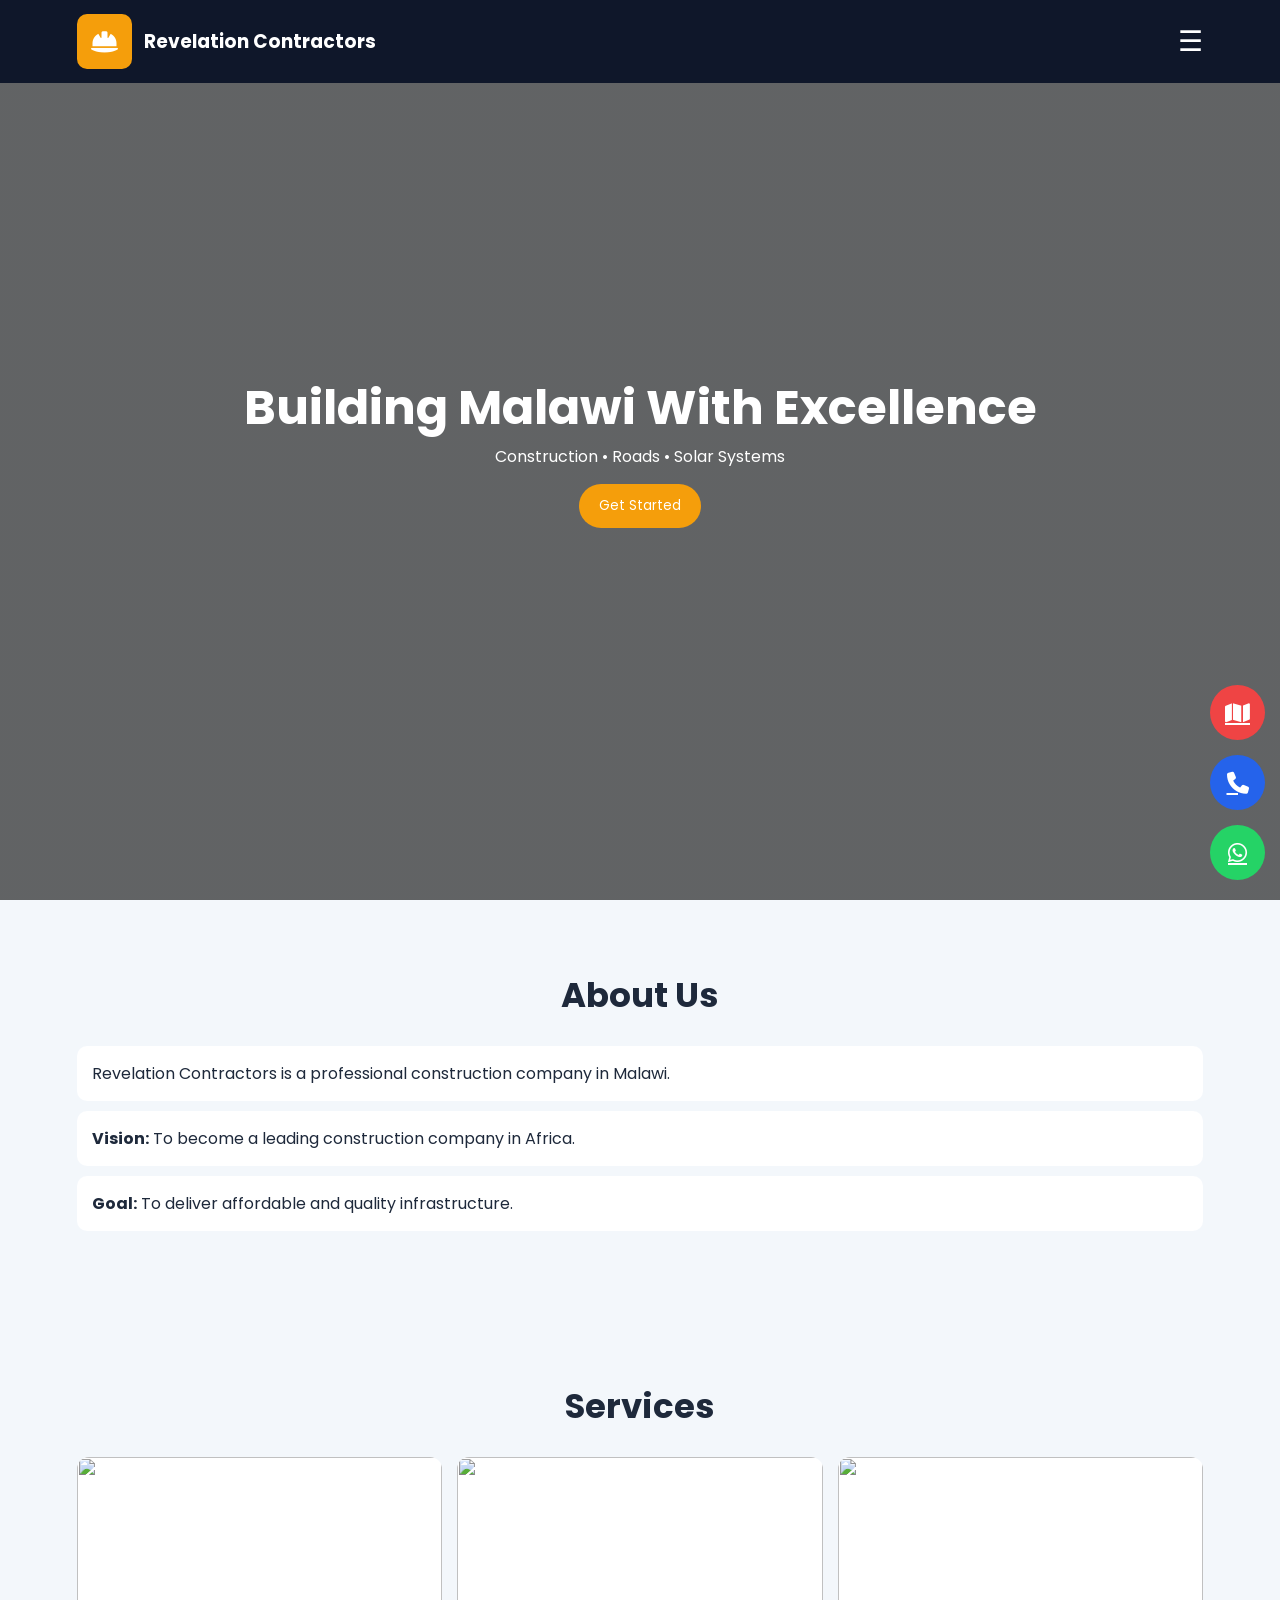
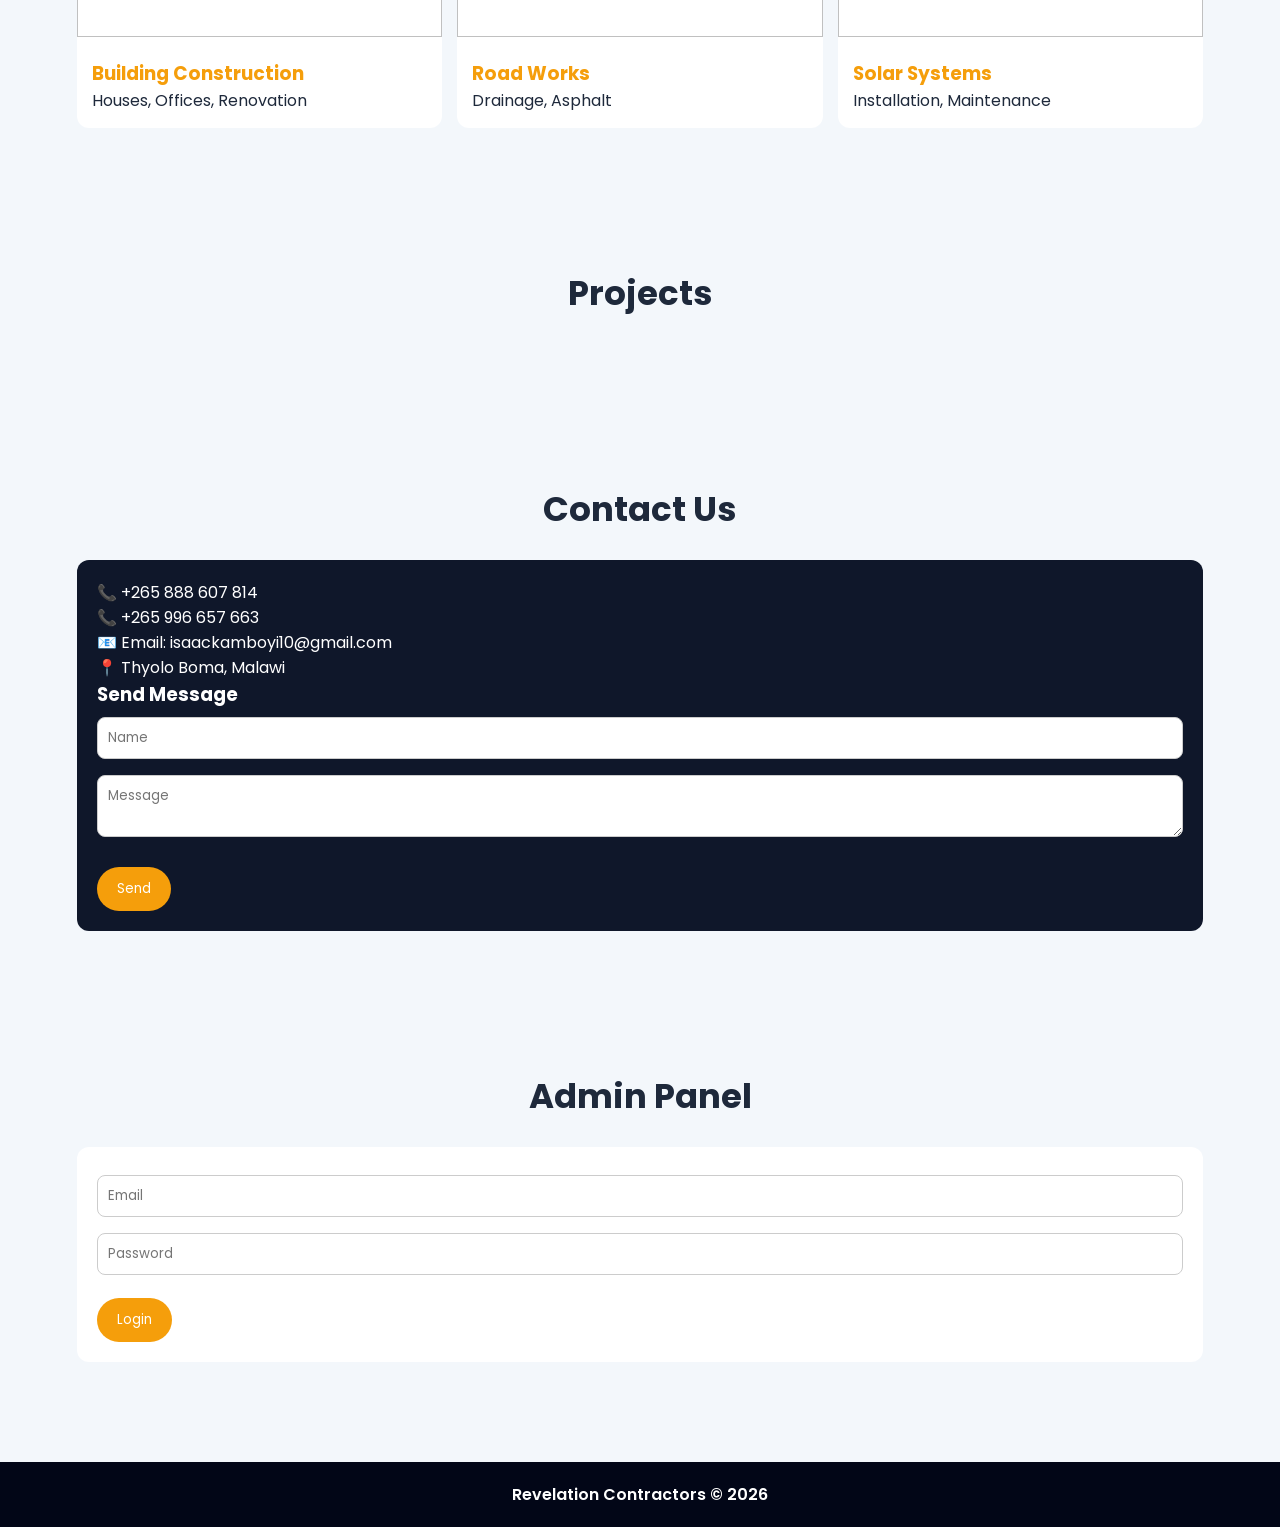
==== index.html @ 2197843c "Rename Index.html to index.html" ====
<!DOCTYPE html>
<html lang="en">
<head>
<meta charset="UTF-8">
<meta name="viewport" content="width=device-width, initial-scale=1.0">
<title>Revelation Contractors</title>

<link href="https://fonts.googleapis.com/css2?family=Poppins:wght@300;400;500;600;700;800&display=swap" rel="stylesheet">
<link rel="stylesheet" href="https://cdnjs.cloudflare.com/ajax/libs/font-awesome/6.5.1/css/all.min.css">

<style>
*{margin:0;padding:0;box-sizing:border-box;font-family:Poppins,sans-serif}
body{background:#f3f7fb;color:#1e293b}

/* NAV */
nav{
position:fixed;top:0;left:0;width:100%;
background:#0f172a;color:#fff;
padding:14px 6%;
display:flex;justify-content:space-between;align-items:center;z-index:1000
}
.logoBox{display:flex;align-items:center;gap:12px}
.logo{width:55px;height:55px;background:#f59e0b;display:flex;align-items:center;justify-content:center;border-radius:10px}
.logo i{color:#fff;font-size:24px}
.menuBtn{font-size:28px;cursor:pointer}

/* SIDEBAR */
.sidebar{
position:fixed;top:0;right:-280px;width:280px;height:100%;
background:#111827;padding:80px 20px;transition:.3s;z-index:2000
}
.sidebar.active{right:0}
.sidebar a{
display:block;padding:12px;margin:8px 0;
background:#1f2937;color:#fff;text-decoration:none;border-radius:10px
}
.closeBtn{position:absolute;top:15px;right:15px;color:#fff;font-size:22px}

/* HERO */
header{
height:100vh;
background:linear-gradient(rgba(0,0,0,.6),rgba(0,0,0,.6)),
url('https://images.unsplash.com/photo-1504307651254-35680f356dfd') center/cover;
display:flex;align-items:center;justify-content:center;text-align:center;color:#fff;padding:20px
}
header h1{font-size:48px}
.btn{background:#f59e0b;color:#fff;padding:12px 20px;border:none;border-radius:25px;margin-top:15px;cursor:pointer}

/* SECTIONS */
section{padding:70px 6%}
.title{text-align:center;margin-bottom:25px}
.title h2{font-size:34px}

/* BOX */
.box{background:#fff;padding:15px;border-radius:10px;margin:10px 0}

/* SERVICES */
.cards{display:grid;grid-template-columns:repeat(auto-fit,minmax(250px,1fr));gap:15px}
.card{background:#fff;border-radius:12px;overflow:hidden}
.card img{width:100%;height:180px;object-fit:cover}
.card div{padding:15px}
.card h3{color:#f59e0b}

/* PROJECTS */
.galleryItem{background:#fff;margin-bottom:15px;border-radius:10px;overflow:hidden;position:relative}
.galleryItem img{width:100%;height:200px;object-fit:cover}
.galleryItem h4{padding:10px}
.deleteBtn{
position:absolute;top:10px;right:10px;
background:red;color:#fff;border:none;padding:5px 8px;border-radius:6px;cursor:pointer
}

/* CONTACT */
.contact{background:#0f172a;color:#fff;padding:20px;border-radius:12px}
.contact a{color:#f59e0b;text-decoration:none}

/* ADMIN */
.admin{background:#fff;padding:20px;border-radius:12px}
.hidden{display:none}
input,textarea{
width:100%;padding:10px;margin:8px 0;border-radius:8px;border:1px solid #ccc
}

/* FLOAT */
.float{
position:fixed;right:15px;width:55px;height:55px;border-radius:50%;
display:flex;align-items:center;justify-content:center;color:#fff;font-size:22px
}
.wp{bottom:20px;background:#25D366}
.call{bottom:90px;background:#2563eb}
.map{bottom:160px;background:#ef4444}

/* FOOTER */
footer{
text-align:center;padding:20px;background:#020617;color:#fff;margin-top:30px;font-weight:600
}
</style>
</head>

<body>

<!-- NAV -->
<nav>
<div class="logoBox">
<div class="logo"><i class="fas fa-hard-hat"></i></div>
<h3>Revelation Contractors</h3>
</div>
<div class="menuBtn" onclick="toggleMenu()">☰</div>
</nav>

<!-- SIDEBAR -->
<div class="sidebar" id="sidebar">
<div class="closeBtn" onclick="toggleMenu()">✖</div>
<a href="#about">About</a>
<a href="#services">Services</a>
<a href="#projects">Projects</a>
<a href="#contact">Contact</a>
<a href="#admin">Admin</a>
</div>

<!-- HERO -->
<header>
<div>
<h1>Building Malawi With Excellence</h1>
<p>Construction • Roads • Solar Systems</p>
<button class="btn">Get Started</button>
</div>
</header>

<!-- ABOUT -->
<section id="about">
<div class="title"><h2>About Us</h2></div>

<div class="box">Revelation Contractors is a professional construction company in Malawi.</div>
<div class="box"><b>Vision:</b> To become a leading construction company in Africa.</div>
<div class="box"><b>Goal:</b> To deliver affordable and quality infrastructure.</div>
</section>

<!-- SERVICES -->
<section id="services">
<div class="title"><h2>Services</h2></div>

<div class="cards">
<div class="card">
<img src="https://images.unsplash.com/photo-1504307651254-35680f356dfd">
<div><h3>Building Construction</h3><p>Houses, Offices, Renovation</p></div>
</div>

<div class="card">
<img src="https://images.unsplash.com/photo-1517581177682-a085bb7ffb15">
<div><h3>Road Works</h3><p>Drainage, Asphalt</p></div>
</div>

<div class="card">
<img src="https://images.unsplash.com/photo-1574362848149-11496d93a7c7">
<div><h3>Solar Systems</h3><p>Installation, Maintenance</p></div>
</div>
</div>
</section>

<!-- PROJECTS -->
<section id="projects">
<div class="title"><h2>Projects</h2></div>
<div id="gallery"></div>
</section>

<!-- CONTACT -->
<section id="contact">
<div class="title"><h2>Contact Us</h2></div>

<div class="contact">
<p>📞 +265 888 607 814</p>
<p>📞 +265 996 657 663</p>
<p>📧 Email: isaackamboyi10@gmail.com</p>
<p>📍 Thyolo Boma, Malawi</p>

<h3>Send Message</h3>
<input id="cname" placeholder="Name">
<textarea id="cmsg" placeholder="Message"></textarea>
<button class="btn" onclick="sendMsg()">Send</button>
</div>
</section>

<!-- ADMIN -->
<section id="admin">
<div class="title"><h2>Admin Panel</h2></div>

<div class="admin">
<input id="email" placeholder="Email">
<input id="pass" type="password" placeholder="Password">
<button class="btn" onclick="login()">Login</button>

<div id="panel" class="hidden">
<h3>Upload Project</h3>
<input type="file" id="img">
<input id="cap" placeholder="Caption">
<button class="btn" onclick="upload()">Upload</button>

<h3>Announcement</h3>
<textarea id="ann"></textarea>
<button class="btn" onclick="announce()">Post</button>
</div>
</div>
</section>

<!-- FLOAT -->
<a class="float wp" href="https://wa.me/265996657663"><i class="fab fa-whatsapp"></i></a>
<a class="float call" href="tel:+265996657663"><i class="fas fa-phone"></i></a>
<a class="float map" href="https://www.google.com/maps?q=Thyolo+Boma+Malawi"><i class="fas fa-map"></i></a>

<!-- FOOTER -->
<footer>Revelation Contractors © 2026</footer>

<script>
function toggleMenu(){
document.getElementById("sidebar").classList.toggle("active");
}

function login(){
let e=document.getElementById("email").value;
let p=document.getElementById("pass").value;

if(e==="admin@gmail.com" && p==="12345"){
document.getElementById("panel").classList.remove("hidden");
alert("Login OK");
}else alert("Wrong login");
}

function upload(){
let file=document.getElementById("img").files[0];
if(!file) return alert("Select image");

let caption=document.getElementById("cap").value;

let reader=new FileReader();
reader.onload=function(e){
let div=document.createElement("div");
div.className="galleryItem";
div.innerHTML=`
<img src="${e.target.result}">
<h4>${caption}</h4>
<button class="deleteBtn" onclick="this.parentElement.remove()">X</button>
`;
document.getElementById("gallery").appendChild(div);
localStorage.setItem("gallery",document.getElementById("gallery").innerHTML);
};
reader.readAsDataURL(file);
}

function sendMsg(){
alert("Message sent (demo)");
}

function announce(){
localStorage.setItem("announcement",document.getElementById("ann").value);
alert("Posted");
}

window.onload=function(){
if(localStorage.getItem("gallery")){
document.getElementById("gallery").innerHTML=localStorage.getItem("gallery");
}
}
</script>

</body>
</html>
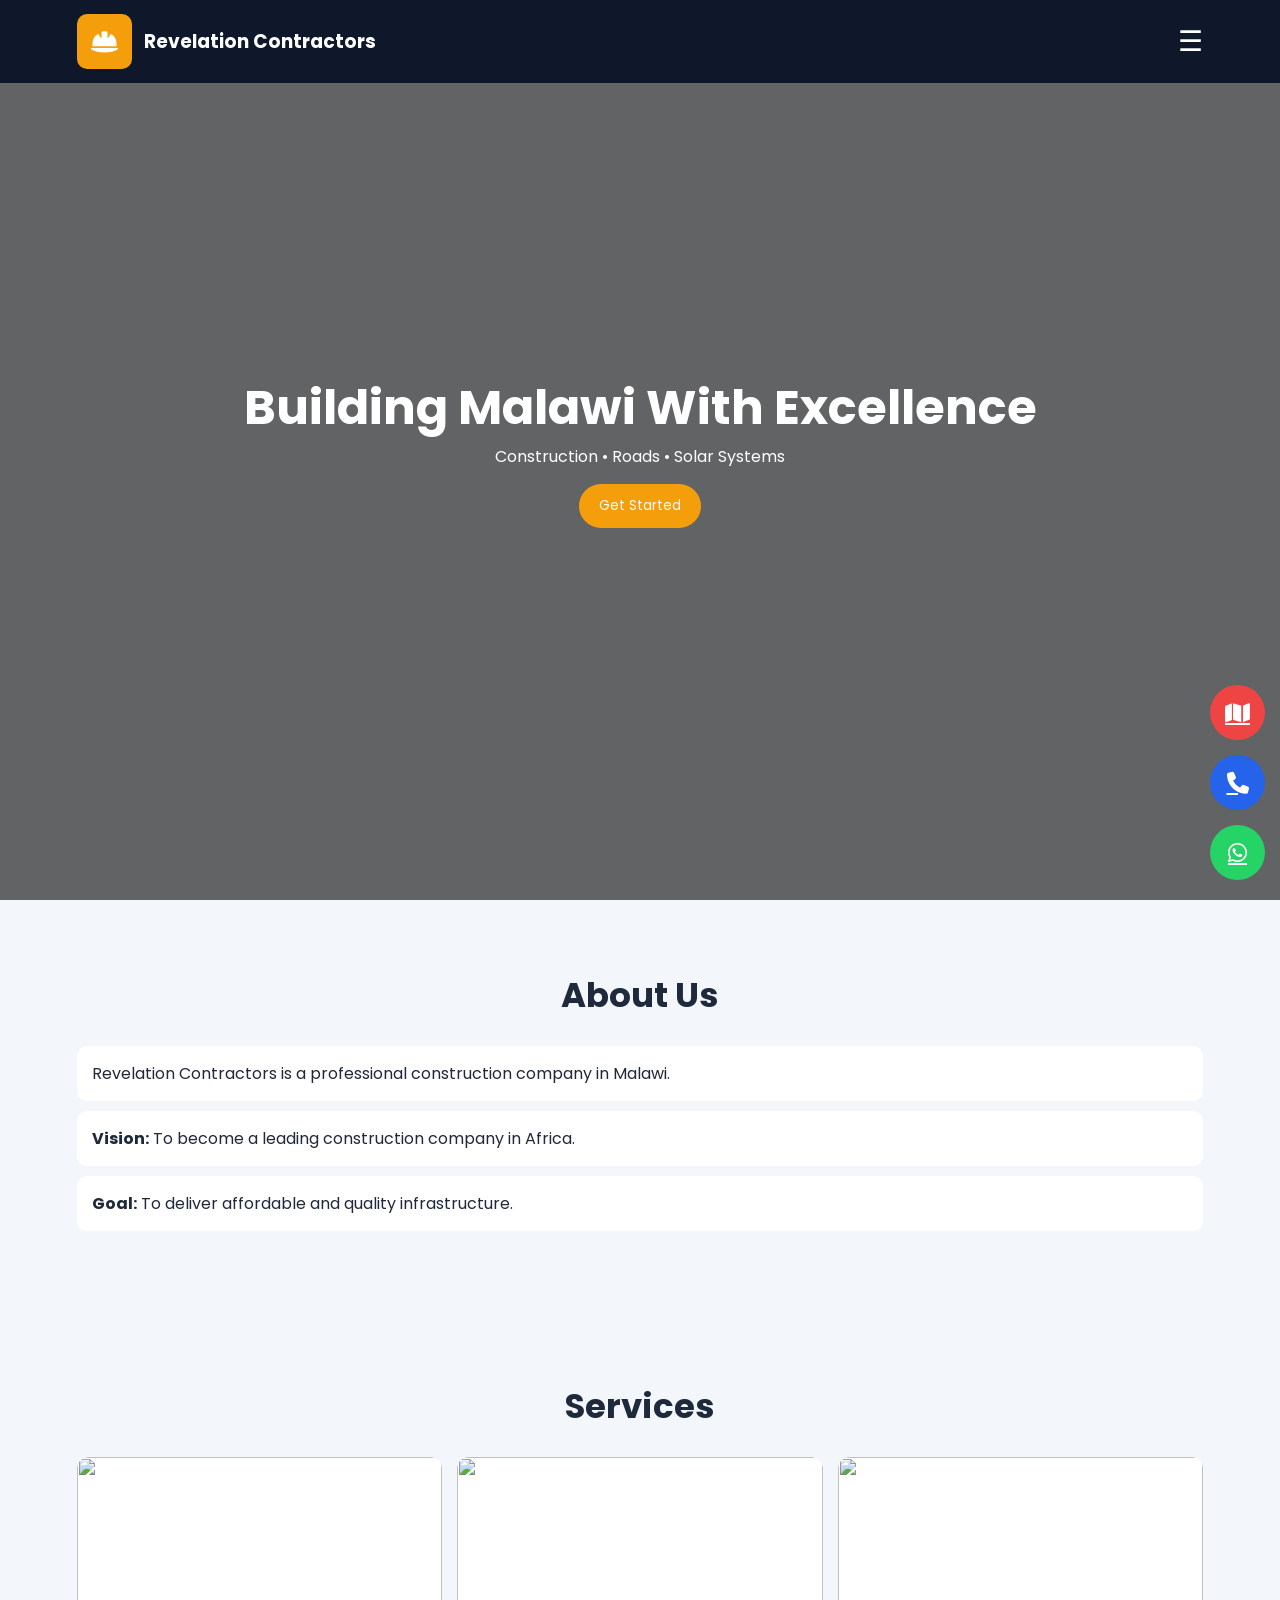
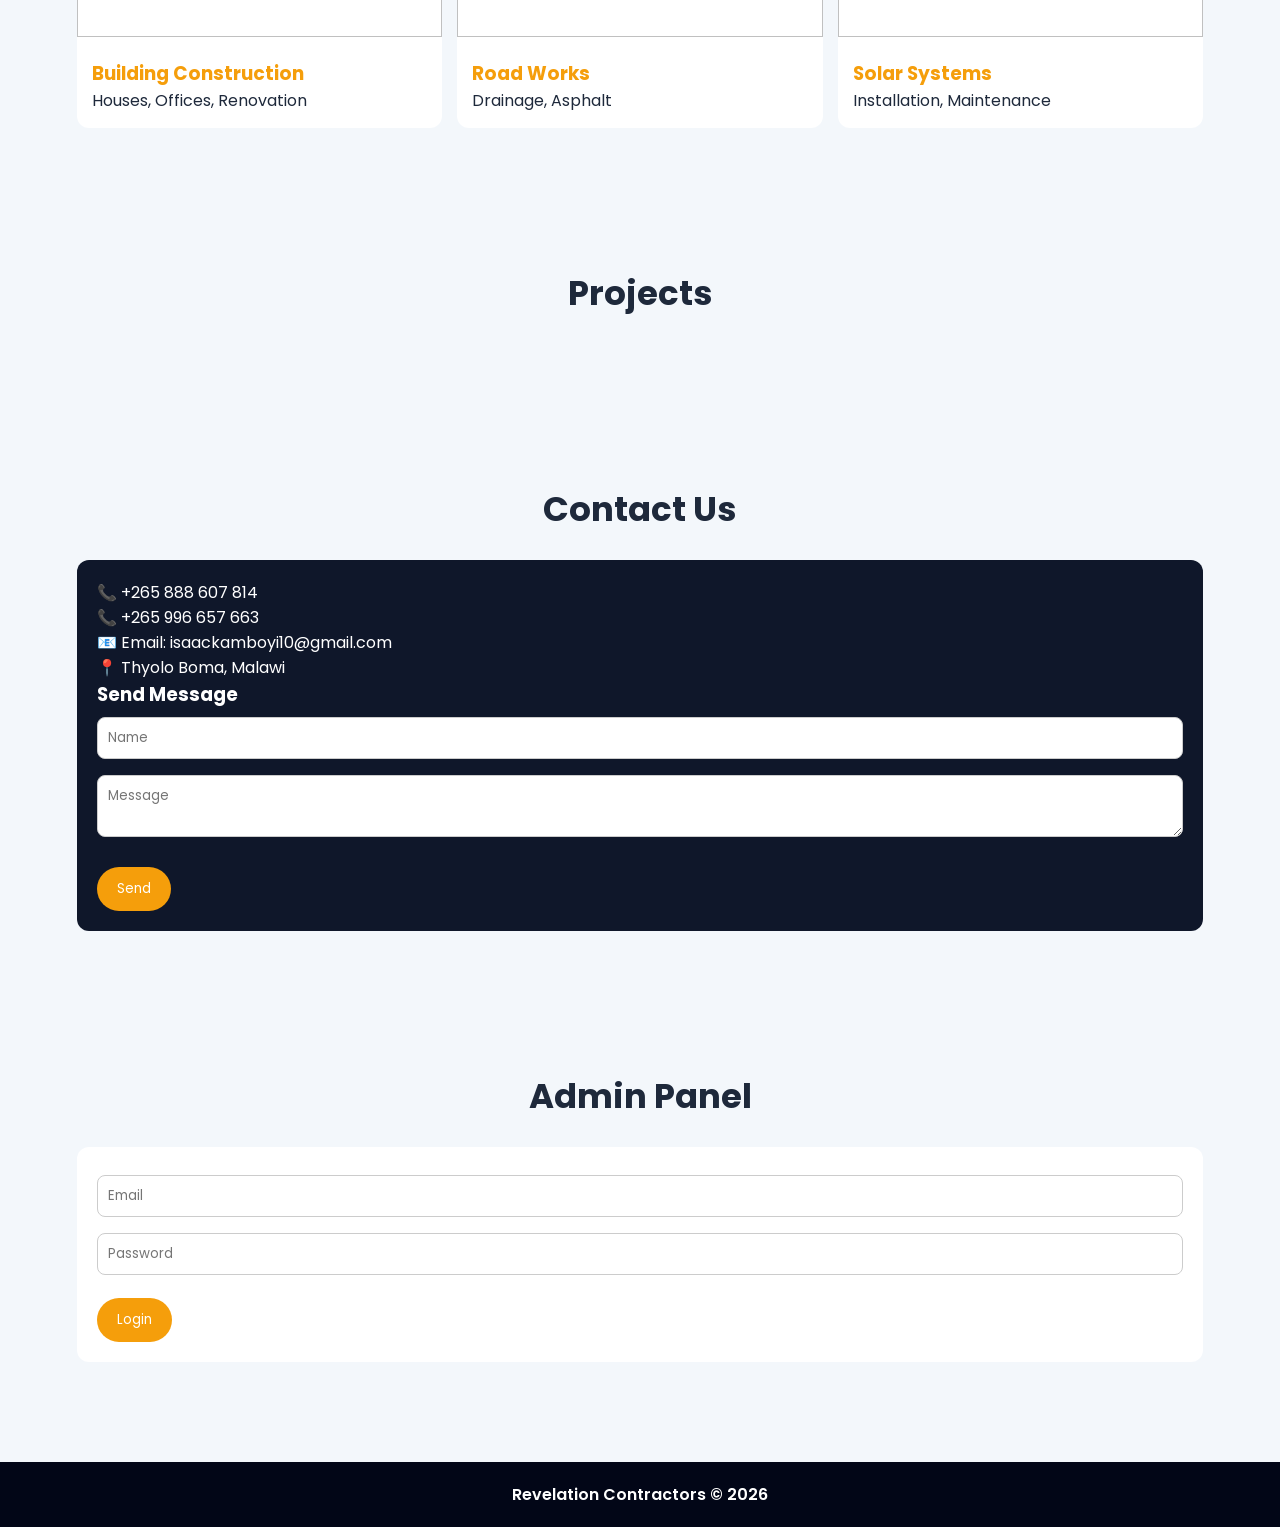
==== commit 4e0b2cba: "Rename Index.html to index.html" ====
--- a/index.html
+++ b/index.html
@@ -226,25 +226,45 @@
 }else alert("Wrong login");
 }
 
-function upload(){
-let file=document.getElementById("img").files[0];
-if(!file) return alert("Select image");
-
-let caption=document.getElementById("cap").value;
-
-let reader=new FileReader();
-reader.onload=function(e){
-let div=document.createElement("div");
-div.className="galleryItem";
-div.innerHTML=`
-<img src="${e.target.result}">
-<h4>${caption}</h4>
-<button class="deleteBtn" onclick="this.parentElement.remove()">X</button>
-`;
-document.getElementById("gallery").appendChild(div);
-localStorage.setItem("gallery",document.getElementById("gallery").innerHTML);
-};
-reader.readAsDataURL(file);
+async function upload() {
+    let file = document.getElementById("img").files[0];
+    if (!file) {
+        alert("Select image");
+        return;
+    }
+
+    let caption = document.getElementById("cap").value;
+
+    let formData = new FormData();
+    formData.append("file", file);
+    formData.append("upload_preset", "revelation");
+
+    try {
+        let response = await fetch(
+            "https://api.cloudinary.com/v1_1/dvifowtcj/image/upload",
+            {
+                method: "POST",
+                body: formData
+            }
+        );
+
+        let data = await response.json();
+
+        let div = document.createElement("div");
+        div.className = "galleryItem";
+        div.innerHTML = `
+            <img src="${data.secure_url}">
+            <h4>${caption}</h4>
+            <button class="deleteBtn" onclick="this.parentElement.remove()">X</button>
+        `;
+
+        document.getElementById("gallery").appendChild(div);
+
+        alert("Image uploaded successfully!");
+    } catch (error) {
+        console.error(error);
+        alert("Upload failed");
+    }
 }
 
 function sendMsg(){
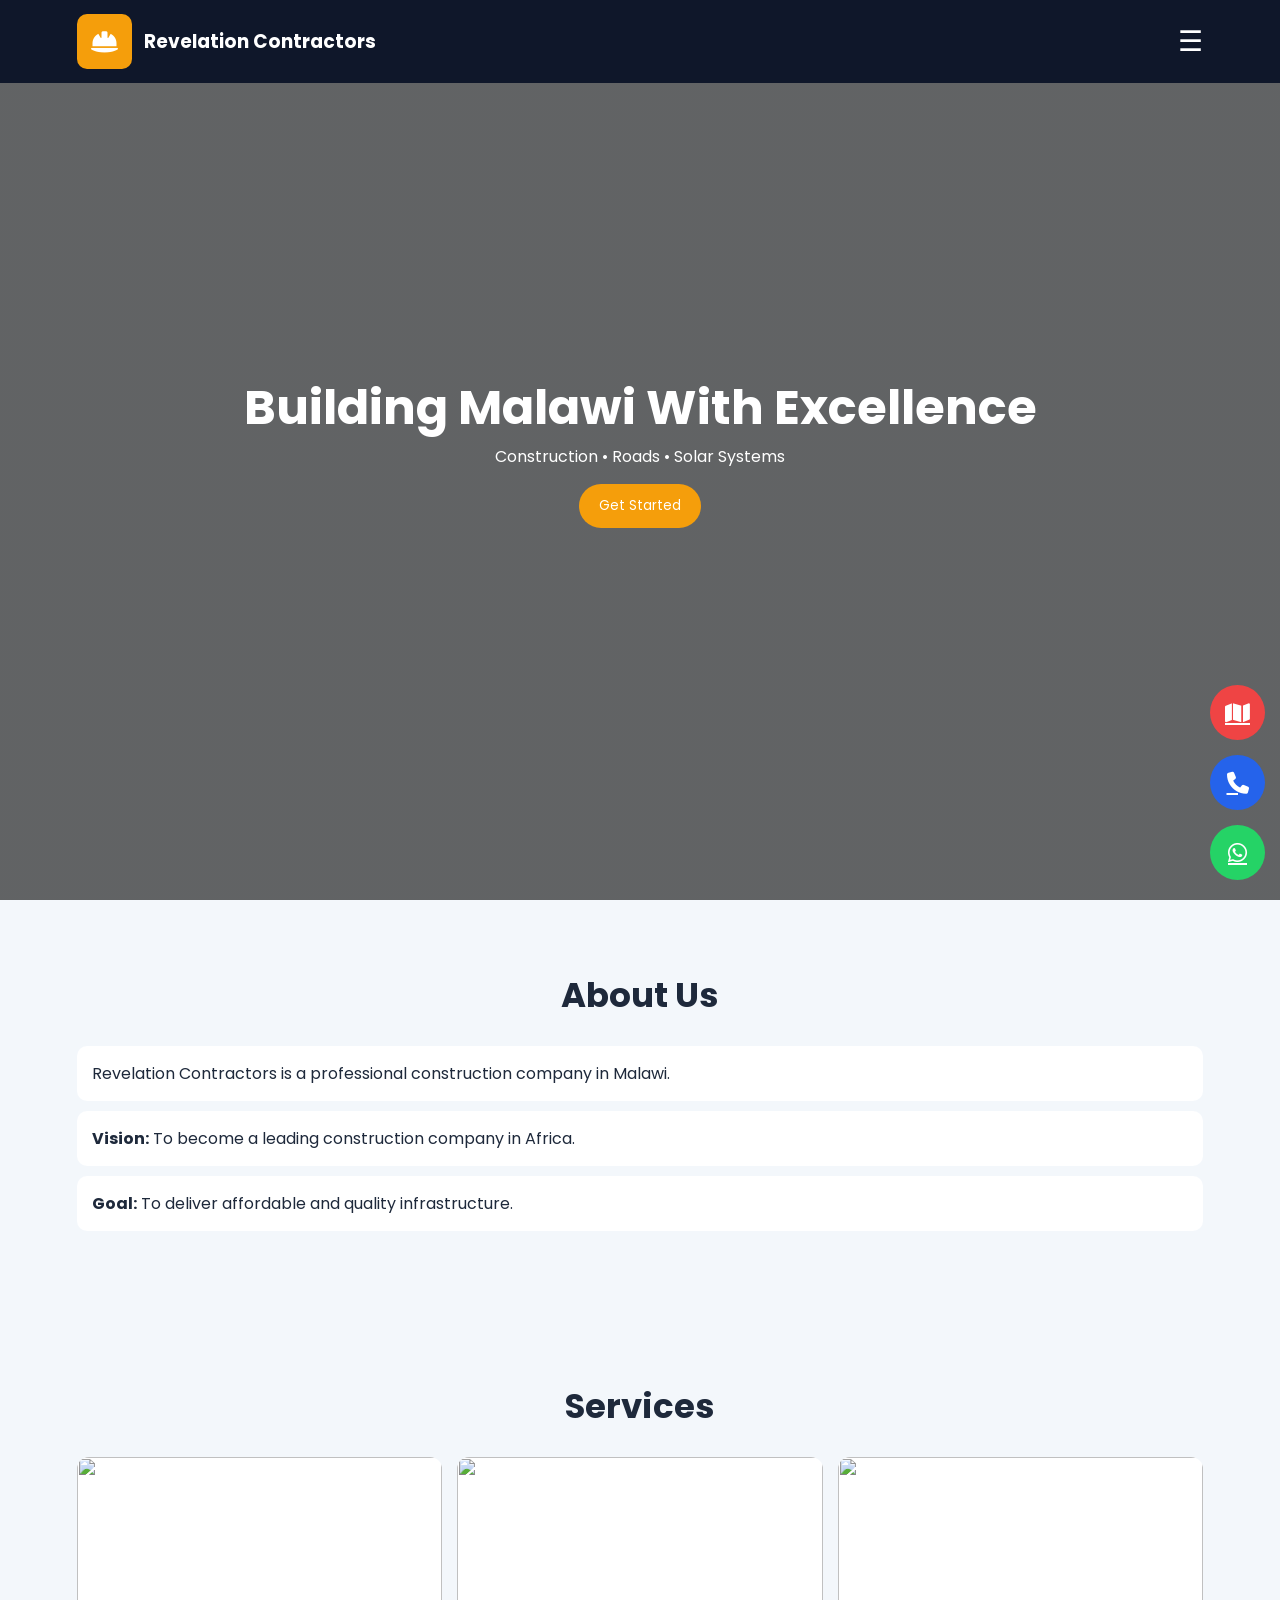
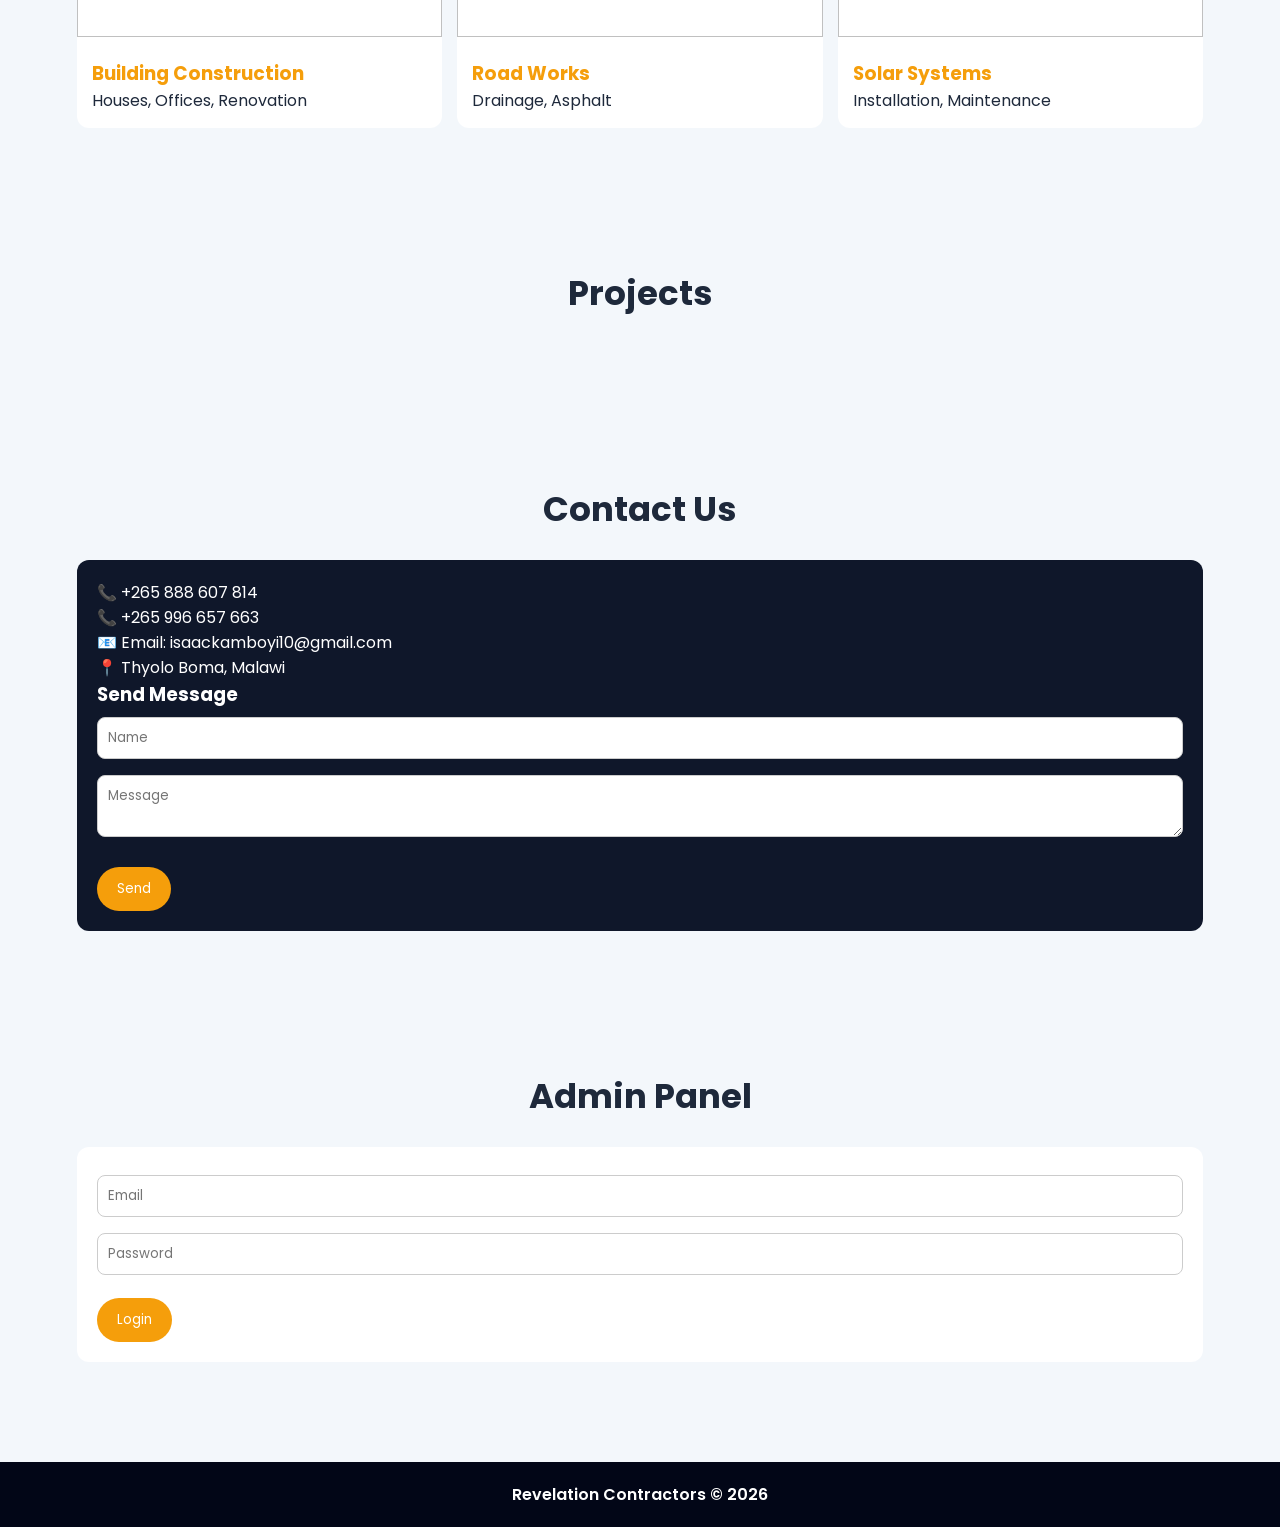
==== commit d67eb53f: "Add files via upload" ====
--- a/index.html
+++ b/index.html
@@ -226,7 +226,41 @@
 }else alert("Wrong login");
 }
 
-async function upload() {
+function sendMsg(){
+alert("Message sent (demo)");
+}
+
+function announce(){
+localStorage.setItem("announcement",document.getElementById("ann").value);
+alert("Posted");
+}
+
+
+</script>
+<script type="module">
+import { initializeApp } from "https://www.gstatic.com/firebasejs/12.14.0/firebase-app.js";
+import {
+  getFirestore,
+  collection,
+  addDoc,
+  getDocs
+} from "https://www.gstatic.com/firebasejs/12.14.0/firebase-firestore.js";
+
+const firebaseConfig = {
+  apiKey: "AIzaSyCtiQZBnnkpzRwShQ5ohN_TWE-ytBXOCe4",
+  authDomain: "revelation-contractors.firebaseapp.com",
+  projectId: "revelation-contractors",
+  storageBucket: "revelation-contractors.firebasestorage.app",
+  messagingSenderId: "580203234981",
+  appId: "1:580203234981:web:925ef93fef64406fd3ef4c",
+  measurementId: "G-P490B2DL5T"
+};
+
+const app = initializeApp(firebaseConfig);
+const db = getFirestore(app);
+
+window.upload = async function () {
+
     let file = document.getElementById("img").files[0];
     if (!file) {
         alert("Select image");
@@ -239,49 +273,58 @@
     formData.append("file", file);
     formData.append("upload_preset", "revelation");
 
-    try {
-        let response = await fetch(
-            "https://api.cloudinary.com/v1_1/dvifowtcj/image/upload",
-            {
-                method: "POST",
-                body: formData
-            }
-        );
-
-        let data = await response.json();
+    let response = await fetch(
+      "https://api.cloudinary.com/v1_1/dvifowtcj/image/upload",
+      {
+        method: "POST",
+        body: formData
+      }
+    );
+
+try {
+
+    let data = await response.json();
+
+    await addDoc(collection(db, "project"), {
+        caption: caption,
+        imageUrl: data.secure_url
+    });
+
+    alert("Image uploaded successfully");
+
+    loadProjects();
+
+} catch (error) {
+
+    console.error(error);
+    alert("Firestore Error: " + error.message);
+
+}
+
+async function loadProjects() {
+
+    const gallery = document.getElementById("gallery");
+    gallery.innerHTML = "";
+
+    const querySnapshot = await getDocs(collection(db, "project"));
+
+    querySnapshot.forEach((doc) => {
+
+        const item = doc.data();
 
         let div = document.createElement("div");
         div.className = "galleryItem";
+
         div.innerHTML = `
-            <img src="${data.secure_url}">
-            <h4>${caption}</h4>
-            <button class="deleteBtn" onclick="this.parentElement.remove()">X</button>
+          <img src="${item.imageUrl}">
+          <h4>${item.caption}</h4>
         `;
 
-        document.getElementById("gallery").appendChild(div);
-
-        alert("Image uploaded successfully!");
-    } catch (error) {
-        console.error(error);
-        alert("Upload failed");
-    }
-}
-
-function sendMsg(){
-alert("Message sent (demo)");
-}
-
-function announce(){
-localStorage.setItem("announcement",document.getElementById("ann").value);
-alert("Posted");
-}
-
-window.onload=function(){
-if(localStorage.getItem("gallery")){
-document.getElementById("gallery").innerHTML=localStorage.getItem("gallery");
-}
-}
+        gallery.appendChild(div);
+    });
+}
+
+window.addEventListener("load", loadProjects);
 </script>
-
 </body>
-</html>
+</html>
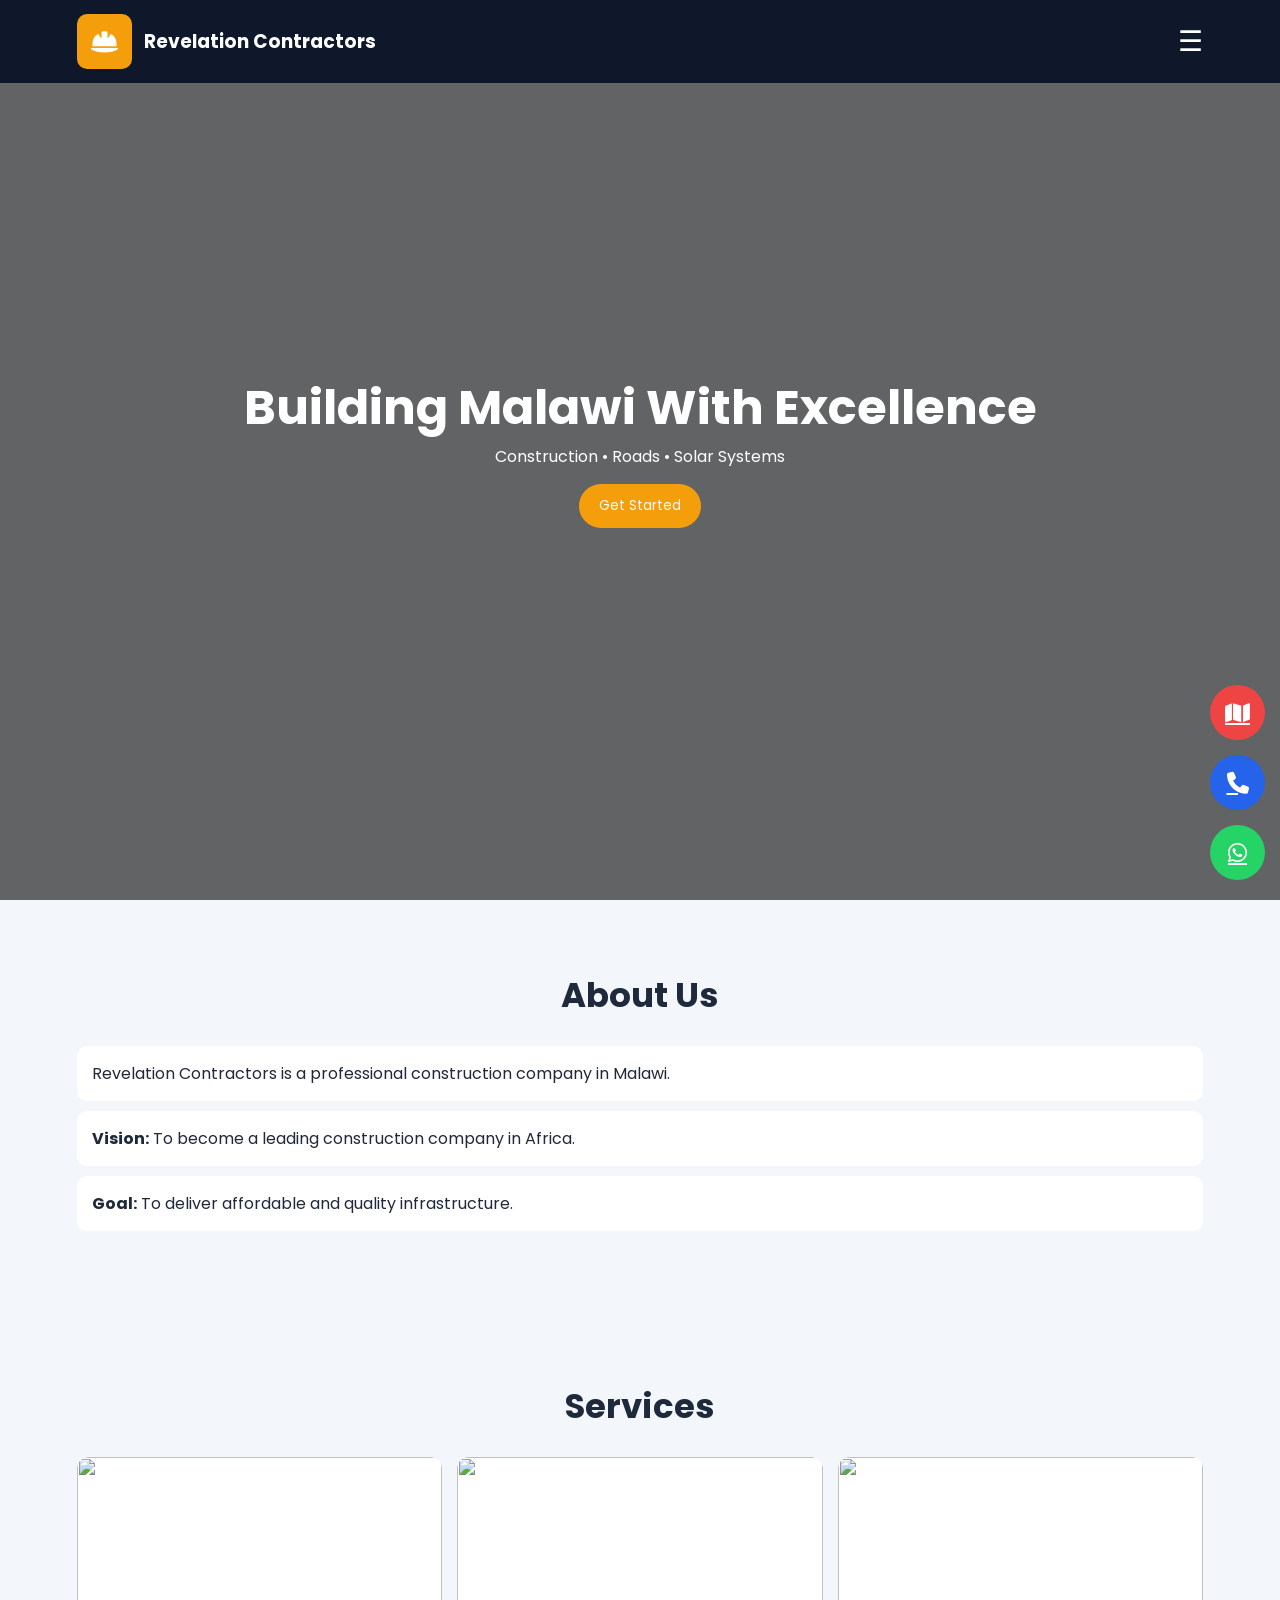
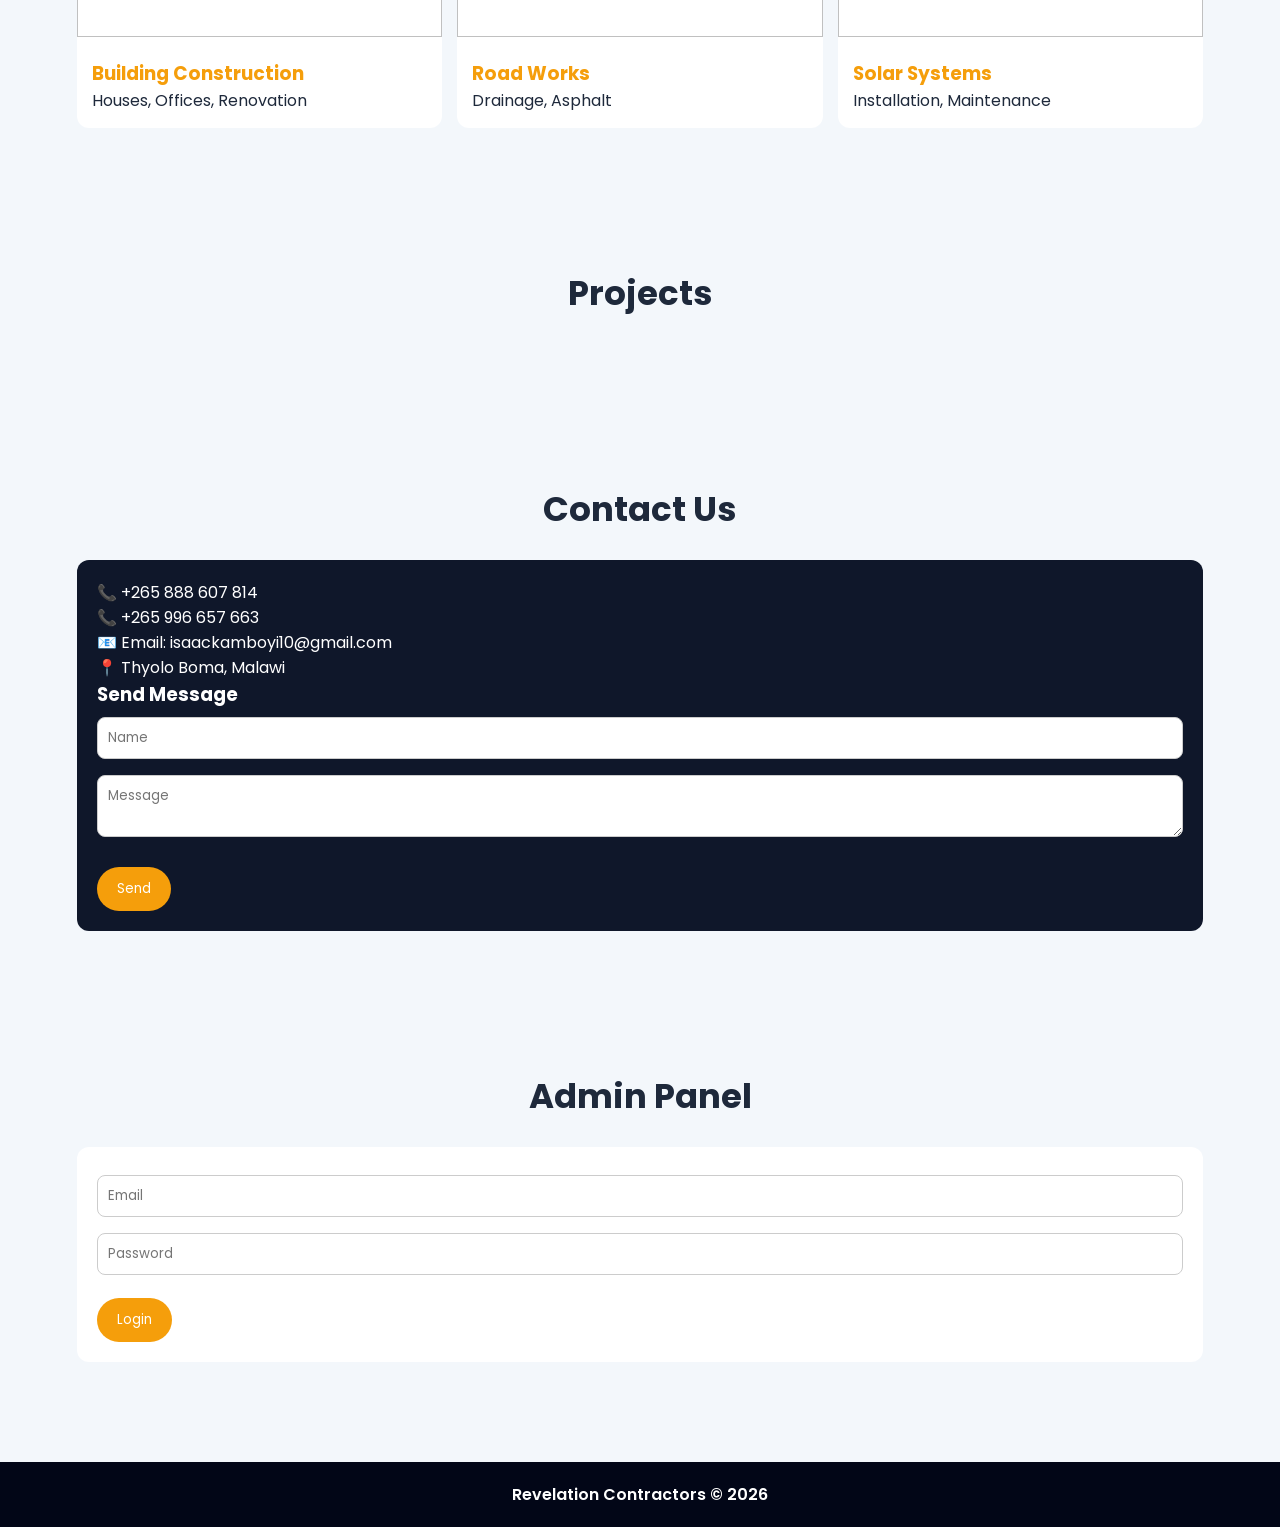
==== commit 32326a32: "Add files via upload" ====
--- a/index.html
+++ b/index.html
@@ -261,6 +261,8 @@
 
 window.upload = async function () {
 
+    alert("Upload button clicked");
+
     let file = document.getElementById("img").files[0];
     if (!file) {
         alert("Select image");
